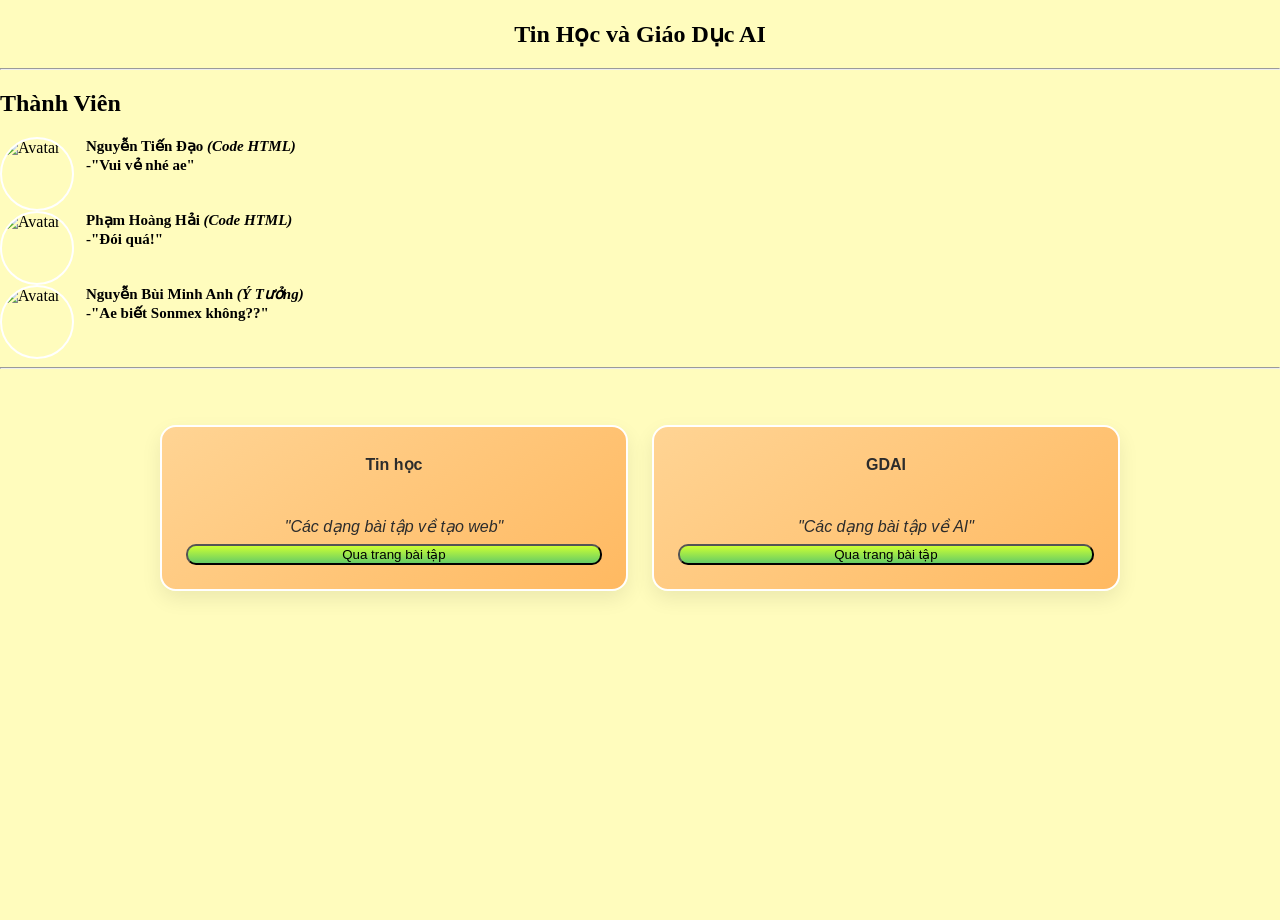
==== index.html @ ebe52a1b "Rename hub.html to index.html" ====
<!DOCTYPE html>
<html lang ="vi">
 <head>
  <meta charset="UTF-8">
  <title>Web Hub</title>
  <link rel="stylesheet" href="style.css">
</head>
<body>
    <div>
  <h2 class="a2" size: 150><strong>Tin Học và Giáo Dục AI </strong> </h2>
  <hr>
</div>  
<h2 text-align: center>Thành Viên</h2>
<div class="thanh-vien"> 
 <img src="pic.img/dao.jpg" alt="Avatar" class="avatar">
 <div class="thong-tin">
    <p class="ten">Nguyễn Tiến Đạo <em>(Code HTML)</em> <br>
         -"Vui vẻ nhé ae"
    </p>
  </div>
</div>
<div class="thanh-vien"> 
 <img src="pic.img/hai.jpg" alt="Avatar" class="avatar">
 <div class="thong-tin">
    <p class="ten">Phạm Hoàng Hải <em>(Code HTML)</em> <br>
         -"Đói quá!"
    </p>
  </div>
</div>
<div class="thanh-vien"> 
 <img src="pic.img/manh.jpg" alt="Avatar" class="avatar">
 <div class="thong-tin">
    <p class="ten">Nguyễn Bùi Minh Anh <em>(Ý Tưởng)</em> <br>
         -"Ae biết Sonmex không??"
    </p>
  </div>
</div>
<hr>
<div class="hang-khung">
   <div>
     <p class="khung1"> <group class="a1"> Tin học</group> <br>
        <em>"Các dạng bài tập về tạo web"</em>
     <button class="a3" oneclick="window.open()">Qua trang bài tập</button>
     </p>
   </div>
   <div>
     <p class="khung1"> <group class="a1"> GDAI</group> <br>
        <em>"Các dạng bài tập về AI"</em>
     <button class="a3" oneclick="window.open()">Qua trang bài tập</button>
     </p>
   </div>
</div> 
</body>   
</html>
---- style.css ----
body {
  margin: 0;
  min-height: 100vh;
  background-color: #FFFCBD;
}
.khung {
  width: 300px;      
  padding: 20px;        
  margin: 20px auto;             
  background-color: #f8d188;
  border: 2px solid #f4fff4;
  border-radius: 12px; 
  box-shadow: 0 4px 10px rgba(19, 18, 18, 0.15);
  display: flex;
  justify-content: center; 
  align-items: center;  
  text-align: center;
  font-family: 'Segoe UI', Arial, sans-serif;
  font-weight: 900;
}
.khung1 {            
  background: linear-gradient(145deg, #ffd494, #ffb961);
  padding: 24px;                 
  border-radius: 16px;            
  border: 2px solid #ffffff;
  box-shadow: 0 8px 20px rgba(0, 0, 0, 0.08);
  box-sizing: border-box;
  font-family: 'Segoe UI', Arial, sans-serif;
  color: #2c2c2c;
  line-height: 1.7;             
  display: flex;
  flex-direction: column;
  justify-content: flex-start;
  gap: 4px;
  transition: transform 0.2s ease, box-shadow 0.2s ease;
  text-align: center;
}
.a1 {
  justify-content: center; 
  align-items: center;  
  text-align: center;
  font-family: 'Segoe UI', Arial, sans-serif;
  font-weight: 900;   
}
.a2 {
  text-align: center; 
}
.hang-khung {
  display: grid;
  grid-template-columns: repeat(2, 1fr);
  gap: 24px;
  max-width: 960px;   
  margin: 40px auto;
  padding: 0 20px;
}
.a3 {
  background: linear-gradient(#ccff33, #66cc66);
  border-radius: 10px;
}
.thanh-vien {
  display: flex;
  gap: 12px;   
}  
.avatar {
  width: 70px;        
  height: 70px;
  border-radius: 50%;    
  object-fit: cover;    
  flex-shrink: 0;      
  border: 2px solid #ffffff;
}
.thong-tin p {
  margin: 0;         
  line-height: 1.3;
}
.ten {
  font-weight: 700;
  font-size: 15px;
}
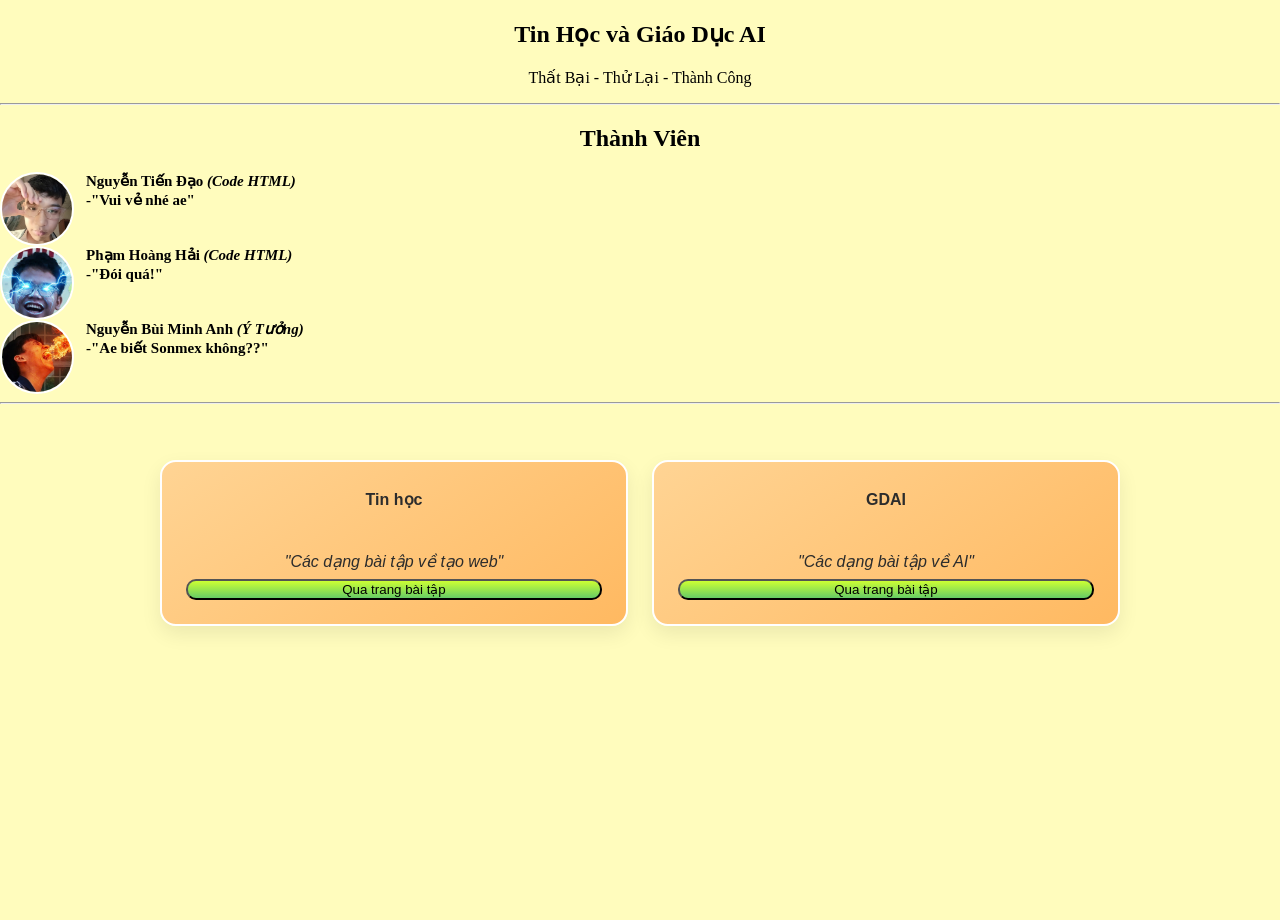
==== commit c231a37f: "Add files via upload" ====
--- a/index.html
+++ b/index.html
@@ -8,9 +8,10 @@
 <body>
     <div>
   <h2 class="a2" size: 150><strong>Tin Học và Giáo Dục AI </strong> </h2>
+  <p style="text-align:center">Thất Bại - Thử Lại - Thành Công</p>
   <hr>
 </div>  
-<h2 text-align: center>Thành Viên</h2>
+<h2 style="text-align: center">Thành Viên</h2>
 <div class="thanh-vien"> 
  <img src="pic.img/dao.jpg" alt="Avatar" class="avatar">
  <div class="thong-tin">
@@ -40,15 +41,15 @@
    <div>
      <p class="khung1"> <group class="a1"> Tin học</group> <br>
         <em>"Các dạng bài tập về tạo web"</em>
-     <button class="a3" oneclick="window.open()">Qua trang bài tập</button>
+     <button class="a3" oneclick="window.location.href='Tin.html'">Qua trang bài tập</button>
      </p>
    </div>
    <div>
      <p class="khung1"> <group class="a1"> GDAI</group> <br>
         <em>"Các dạng bài tập về AI"</em>
-     <button class="a3" oneclick="window.open()">Qua trang bài tập</button>
+     <button class="a3" oneclick="window.location.href='GDAI.html'">Qua trang bài tập</button>
      </p>
    </div>
 </div> 
 </body>   
-</html>    
+</html>    
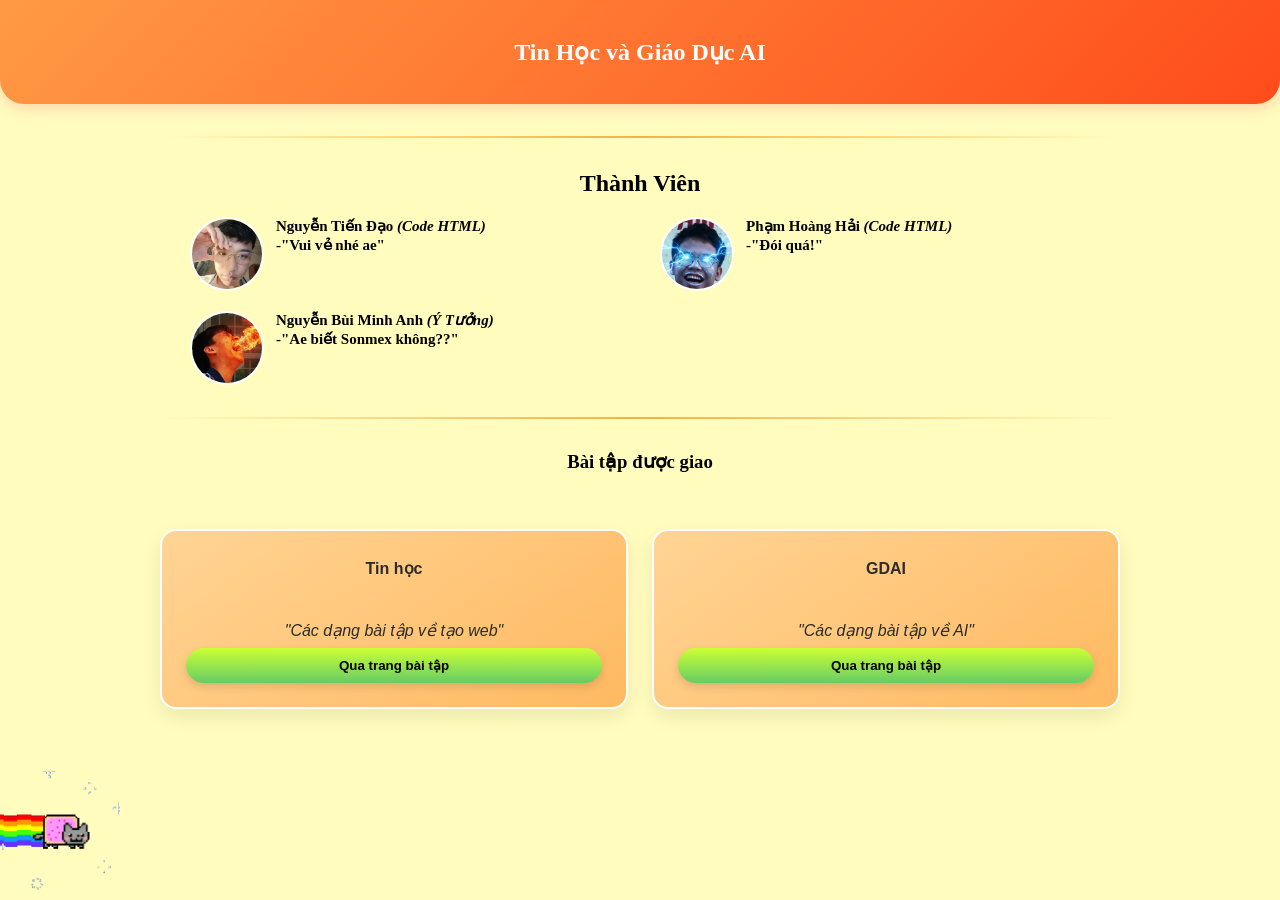
==== commit e84f35bd: "Add files via upload" ====
--- a/index.html
+++ b/index.html
@@ -4,14 +4,16 @@
   <meta charset="UTF-8">
   <title>Web Hub</title>
   <link rel="stylesheet" href="style.css">
+  <link href="https://fonts.googleapis.com/css2?family=Nunito:wght@400;700;800&display=swap" rel="stylesheet">
 </head>
 <body>
     <div>
-  <h2 class="a2" size: 150><strong>Tin Học và Giáo Dục AI </strong> </h2>
-  <p style="text-align:center">Thất Bại - Thử Lại - Thành Công</p>
+      <header class="banner">
+  <h2 class="a2" size: 150><strong>Tin Học và Giáo Dục AI </strong> </h2> </header>
   <hr>
 </div>  
 <h2 style="text-align: center">Thành Viên</h2>
+<div class="danh-sach-tv">
 <div class="thanh-vien"> 
  <img src="pic.img/dao.jpg" alt="Avatar" class="avatar">
  <div class="thong-tin">
@@ -36,7 +38,9 @@
     </p>
   </div>
 </div>
+</div>
 <hr>
+ <h3 style="text-align:center"><strong>Bài tập được giao</strong> </h3>
 <div class="hang-khung">
    <div>
      <p class="khung1"> <group class="a1"> Tin học</group> <br>
@@ -51,5 +55,8 @@
      </p>
    </div>
 </div> 
+<div class="duong-chay-meo">
+  <img src="pic.img/nayan.gif" alt="Nyan Cat" class="nyan-cat">
+</div>
 </body>   
 </html>    
--- a/style.css
+++ b/style.css
@@ -57,6 +57,13 @@
 .a3 {
   background: linear-gradient(#ccff33, #66cc66);
   border-radius: 10px;
+  border: none;             
+  padding: 10px 20px;
+  border-radius: 999px;    
+  font-weight: 700;
+  cursor: pointer;     
+  box-shadow: 0 4px 8px rgba(0, 0, 0, 0.12);
+  transition: transform 0.2s ease;
 }
 .thanh-vien {
   display: flex;
@@ -77,4 +84,50 @@
 .ten {
   font-weight: 700;
   font-size: 15px;
+}
+.danh-sach-tv {
+  display: grid;
+  grid-template-columns: repeat(2, 1fr); 
+  gap: 20px 40px;                        
+  max-width: 900px;                     
+  margin: 20px auto;                     
+  padding: 0 20px;
+}
+.banner {
+  background: linear-gradient(135deg, #ff9a44, #ff4c1b);
+  color: white;
+  text-align: center;
+  padding: 18px 20px;
+  border-radius: 0 0 24px 24px;
+  box-shadow: 0 4px 15px rgba(252, 96, 118, 0.25);
+  margin-bottom: 25px;
+}
+hr {
+  border: none;
+  height: 2px;
+  background: linear-gradient(to right, transparent, #f5b041, transparent);
+  margin: 32px auto;
+  width: 75%;
+}
+.duong-chay-meo {
+  position: fixed;     
+  bottom: 10px;       
+  left: 0;
+  width: 100%;
+  overflow: hidden;      
+  pointer-events: none;  
+  z-index: 9999;  
+}  
+.nyan-cat {
+  height: 120px;        
+  display: block;
+  animation: meo-chay 18s linear infinite; 
+}
+@keyframes meo-chay {
+  0% {
+    transform: translateX(-150px);
+  }
+  100% {
+    transform: translateX(100vw);
+  }
 }
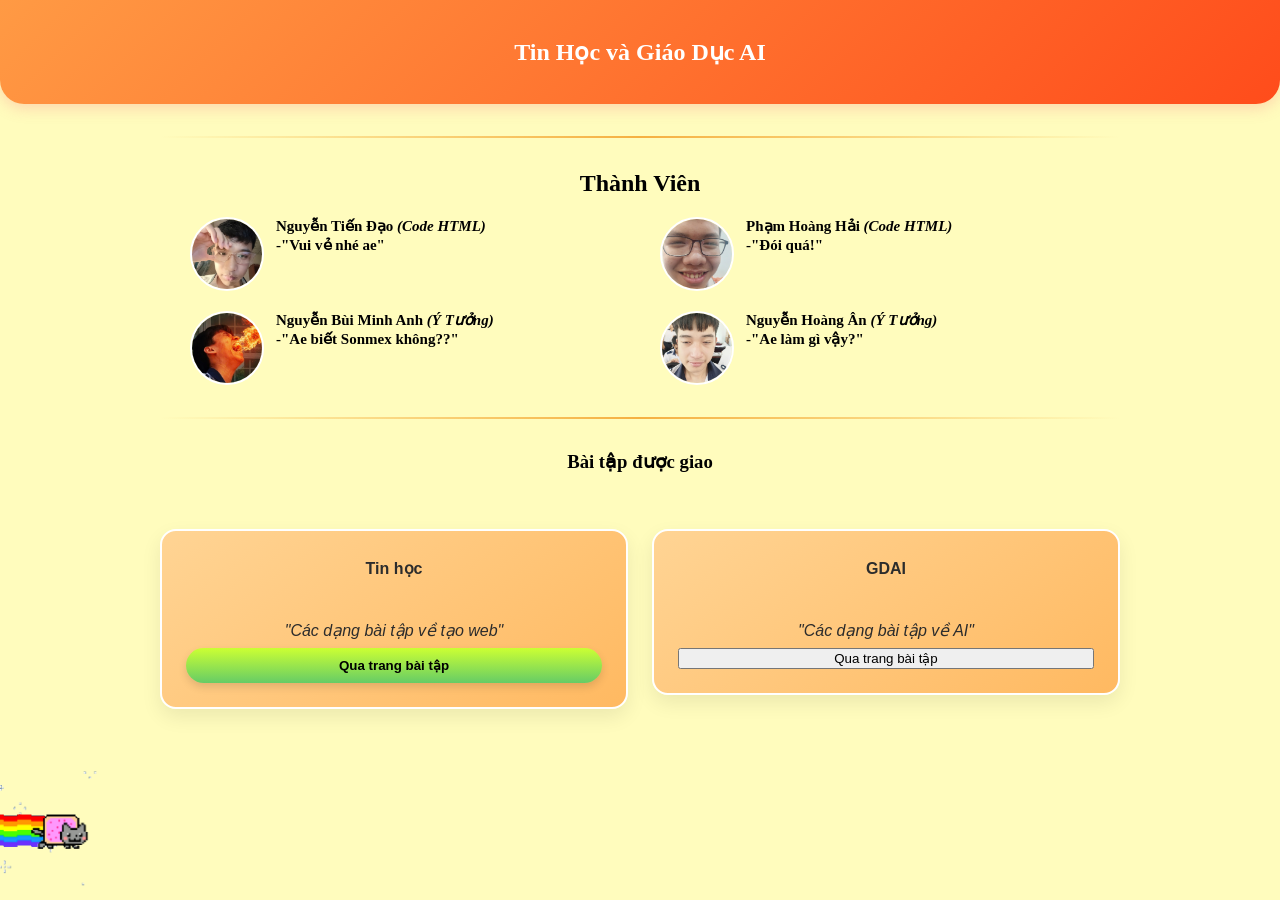
==== commit 734f929e: "Add files via upload" ====
--- a/index.html
+++ b/index.html
@@ -23,7 +23,7 @@
   </div>
 </div>
 <div class="thanh-vien"> 
- <img src="pic.img/hai.jpg" alt="Avatar" class="avatar">
+ <img src="pic.img/hai1.jpg" alt="Avatar" class="avatar">
  <div class="thong-tin">
     <p class="ten">Phạm Hoàng Hải <em>(Code HTML)</em> <br>
          -"Đói quá!"
@@ -36,7 +36,15 @@
     <p class="ten">Nguyễn Bùi Minh Anh <em>(Ý Tưởng)</em> <br>
          -"Ae biết Sonmex không??"
     </p>
-  </div>
+</div>
+</div>
+<div class="thanh-vien"> 
+ <img src="pic.img/han.jpg" alt="Avatar" class="avatar">
+ <div class="thong-tin">
+    <p class="ten">Nguyễn Hoàng Ân <em>(Ý Tưởng)</em> <br>
+         -"Ae làm gì vậy?"
+    </p>
+</div>
 </div>
 </div>
 <hr>
@@ -51,7 +59,7 @@
    <div>
      <p class="khung1"> <group class="a1"> GDAI</group> <br>
         <em>"Các dạng bài tập về AI"</em>
-     <button class="a3" oneclick="window.location.href='GDAI.html'">Qua trang bài tập</button>
+     <button onclick="window.location.href='GDAI.html'">Qua trang bài tập</button>
      </p>
    </div>
 </div> 
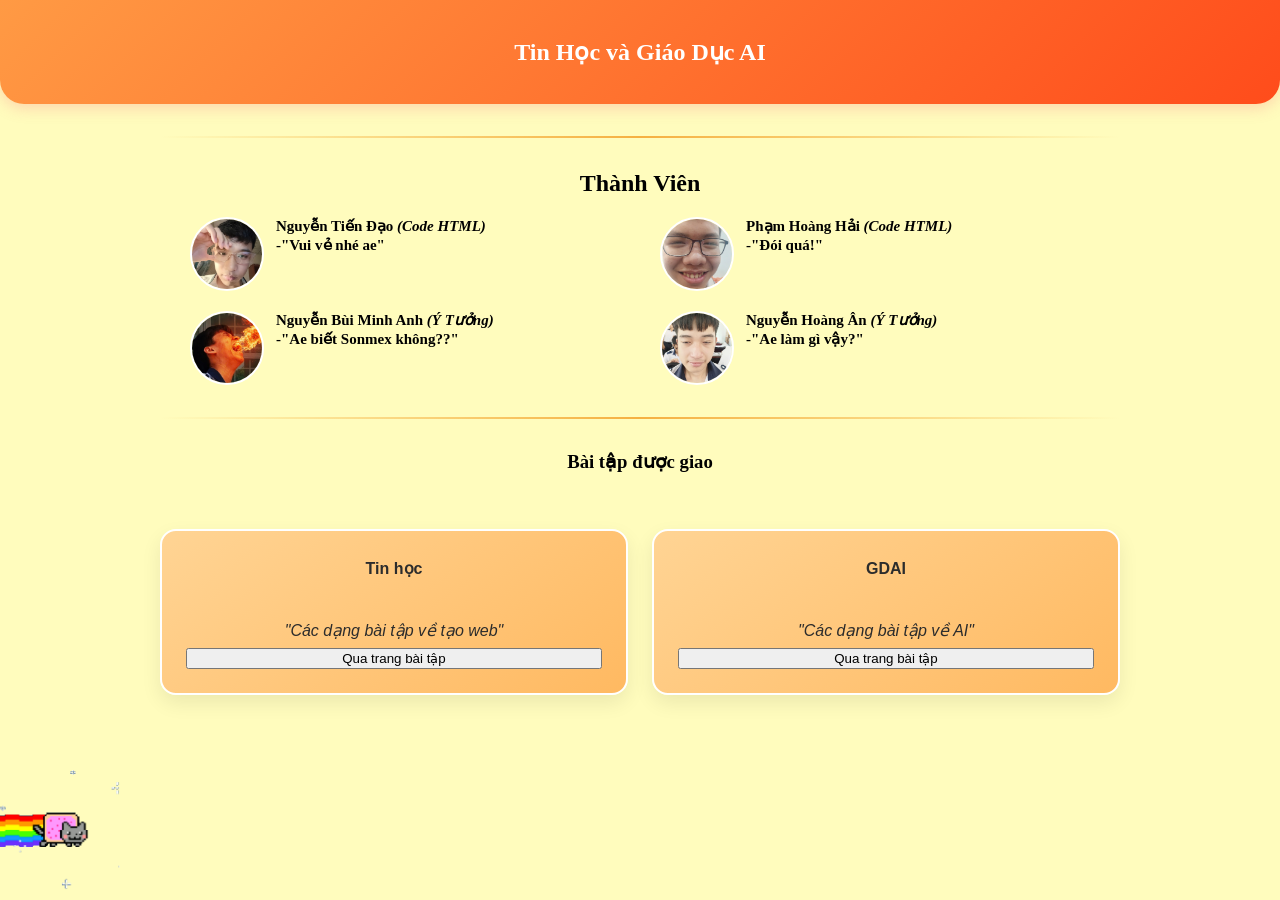
==== commit ef1ecbd8: "Add files via upload" ====
--- a/index.html
+++ b/index.html
@@ -53,7 +53,7 @@
    <div>
      <p class="khung1"> <group class="a1"> Tin học</group> <br>
         <em>"Các dạng bài tập về tạo web"</em>
-     <button class="a3" oneclick="window.location.href='Tin.html'">Qua trang bài tập</button>
+     <button onclick="window.location.href='TIN.html'">Qua trang bài tập</button>
      </p>
    </div>
    <div>
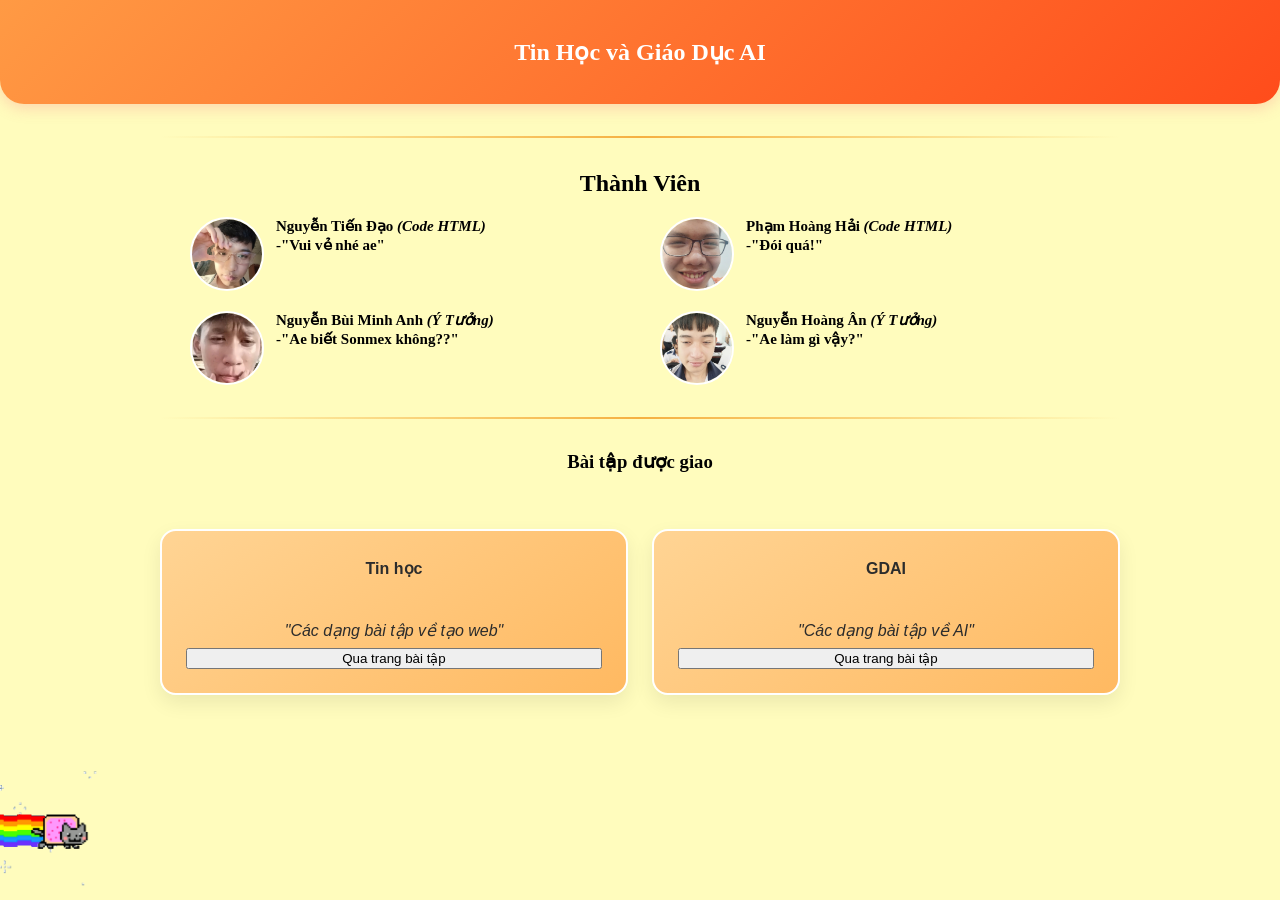
==== commit be0265ed: "Add files via upload" ====
--- a/index.html
+++ b/index.html
@@ -31,7 +31,7 @@
   </div>
 </div>
 <div class="thanh-vien"> 
- <img src="pic.img/manh.jpg" alt="Avatar" class="avatar">
+ <img src="pic.img/minhanh.jpg" alt="Avatar" class="avatar">
  <div class="thong-tin">
     <p class="ten">Nguyễn Bùi Minh Anh <em>(Ý Tưởng)</em> <br>
          -"Ae biết Sonmex không??"
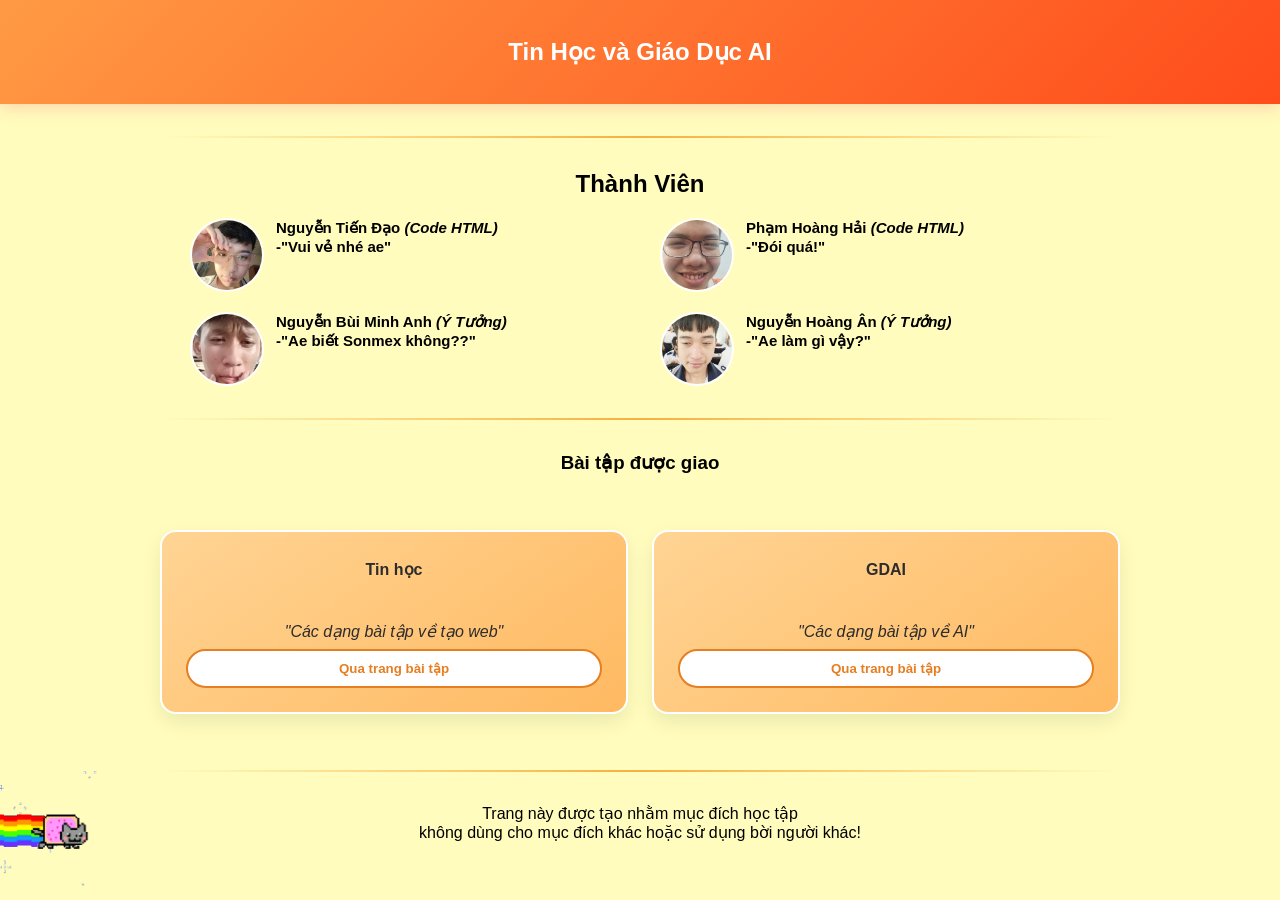
==== commit ec900361: "Add files via upload" ====
--- a/index.html
+++ b/index.html
@@ -53,16 +53,19 @@
    <div>
      <p class="khung1"> <group class="a1"> Tin học</group> <br>
         <em>"Các dạng bài tập về tạo web"</em>
-     <button onclick="window.location.href='TIN.html'">Qua trang bài tập</button>
+     <button onclick="window.location.href='TIN.html'" class="b1">Qua trang bài tập</button>
      </p>
    </div>
    <div>
      <p class="khung1"> <group class="a1"> GDAI</group> <br>
         <em>"Các dạng bài tập về AI"</em>
-     <button onclick="window.location.href='GDAI.html'">Qua trang bài tập</button>
+     <button onclick="window.location.href='GDAI.html'" class="b1">Qua trang bài tập</button>
      </p>
    </div>
 </div> 
+<hr>
+<p style="text-align:center">Trang này được tạo nhằm mục đích học tập <br>
+           không dùng cho mục đích khác hoặc sử dụng bời người khác!</p>
 <div class="duong-chay-meo">
   <img src="pic.img/nayan.gif" alt="Nyan Cat" class="nyan-cat">
 </div>
--- a/style.css
+++ b/style.css
@@ -3,6 +3,7 @@
   margin: 0;
   min-height: 100vh;
   background-color: #FFFCBD;
+  font-family: 'Segoe UI', Arial, sans-serif;
 }
 .khung {
   width: 300px;      
@@ -98,7 +99,6 @@
   color: white;
   text-align: center;
   padding: 18px 20px;
-  border-radius: 0 0 24px 24px;
   box-shadow: 0 4px 15px rgba(252, 96, 118, 0.25);
   margin-bottom: 25px;
 }
@@ -130,4 +130,20 @@
   100% {
     transform: translateX(100vw);
   }
+}
+.b1 {
+  background: #ffffff;
+  color: #e67e22;
+  border: 2px solid #e67e22;
+  padding: 10px 24px;
+  border-radius: 999px;
+  font-weight: bold;
+  cursor: pointer;
+  transition: all 0.2s ease;
+}
+
+.b1:hover {
+  background: #e67e22;
+  color: #ffffff;
+  transform: scale(1.04);
 }
